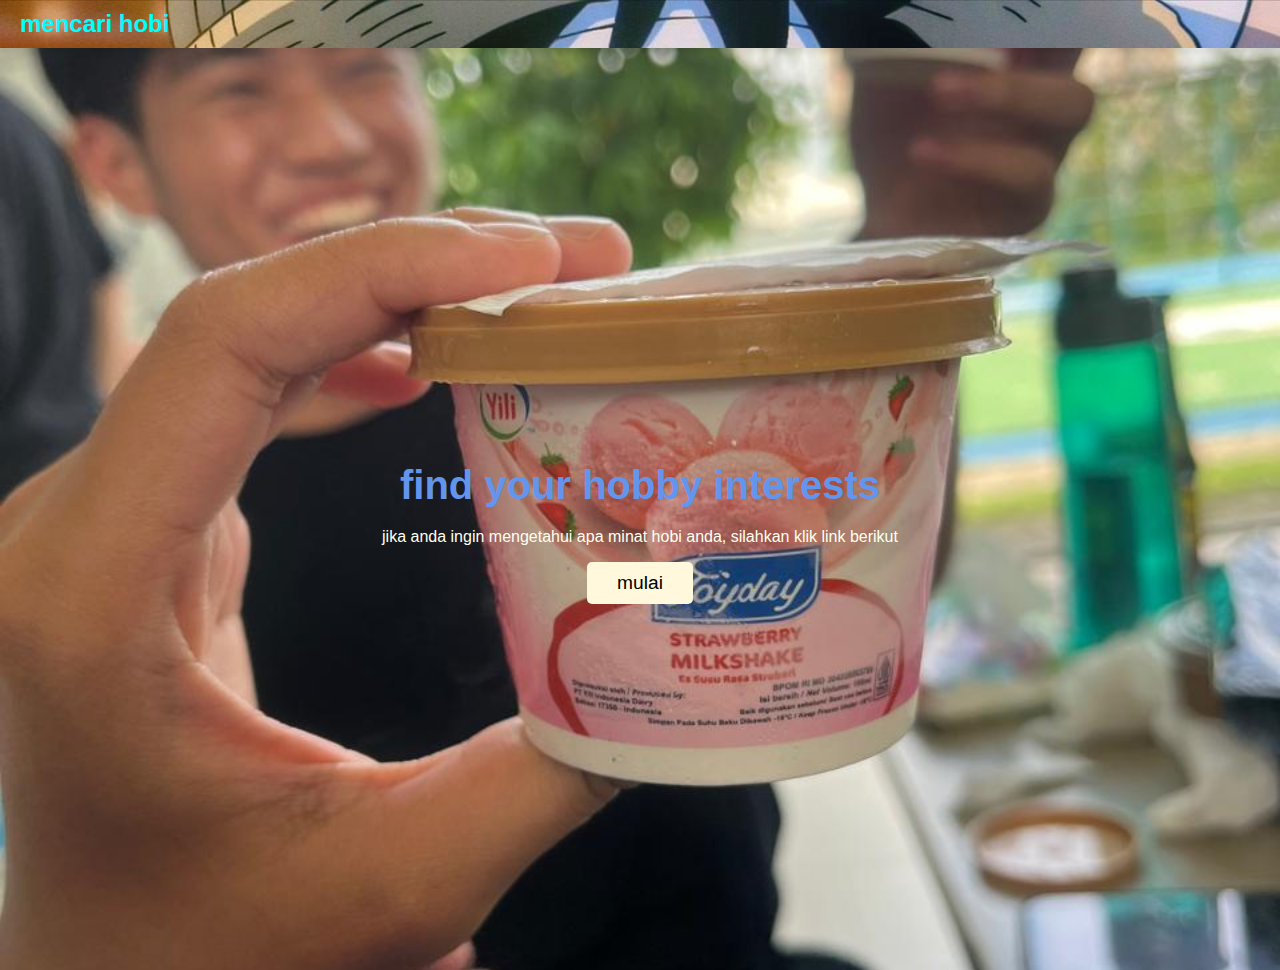
==== awal.html @ 8d20f719 "Add files via upload" ====
<!DOCTYPE html>
<html lang="en">
<head>
  <meta charset="UTF-8">
  <meta name="viewport" content="width=device-width, initial-scale=1.0">
  <title>Discover Your Personality</title>
  <link rel="stylesheet" href="awal.css">
</head>
<body>
  <div class="header">
    <div class="title">mencari hobi</div>
  </div>
  <div class="container">
    <div class="content">
      <h1>find your hobby interests</h1>
      <p>jika anda ingin mengetahui apa minat hobi anda, silahkan klik link berikut </p>
      <a href="quisioner.html" class="button">mulai</a>
    </div>
  </div>
</body>
</html>
---- awal.css ----
body {
    margin: 0;
    padding: 0;
    font-family: Arial, sans-serif;
  }
  
  .header {
    display: flex;
    align-items: center;
    padding: 10px 20px;
    background-color: white;
    box-shadow: 0px 4px 6px rgba(0, 0, 0, 0.1);
    position: absolute;
    top: 0;
    width: 100%;
    background-image: url('luffy.jpg') ;
  }
  
  
  .title {
    font-size: 1.5rem;
    color: #00FFFF;
    font-weight: bold;
  }
  
  .container {
    height: 100vh;
    display: flex;
    justify-content: center;
    align-items: center;
    background-image: url('semi.jpg'); /* Ganti nama file jika perlu */
    background-size: cover;
    background-position: center;
    padding-top: 70px; /* Tambahkan padding untuk memberi ruang bagi header */
  }
  
  .content {
    text-align: center;
    padding: 20px 40px;
    border-radius: 8px;
    font-family: sans-serif;
    color: #FFFFF0;
  }
  
  h1 {
    font-size: 2.5rem;
    color: #6495ED;
    margin-bottom: 20px;
  }
  
  .button {
    display: inline-block;
    text-decoration: none;
    background-color: #FFF8DC;
    color: #000;
    padding: 10px 30px;
    font-size: 1.2rem;
    border-radius: 5px;
    transition: background-color 0.3s ease;
  }
  
  .button:hover {
    background-color: #444;
  }
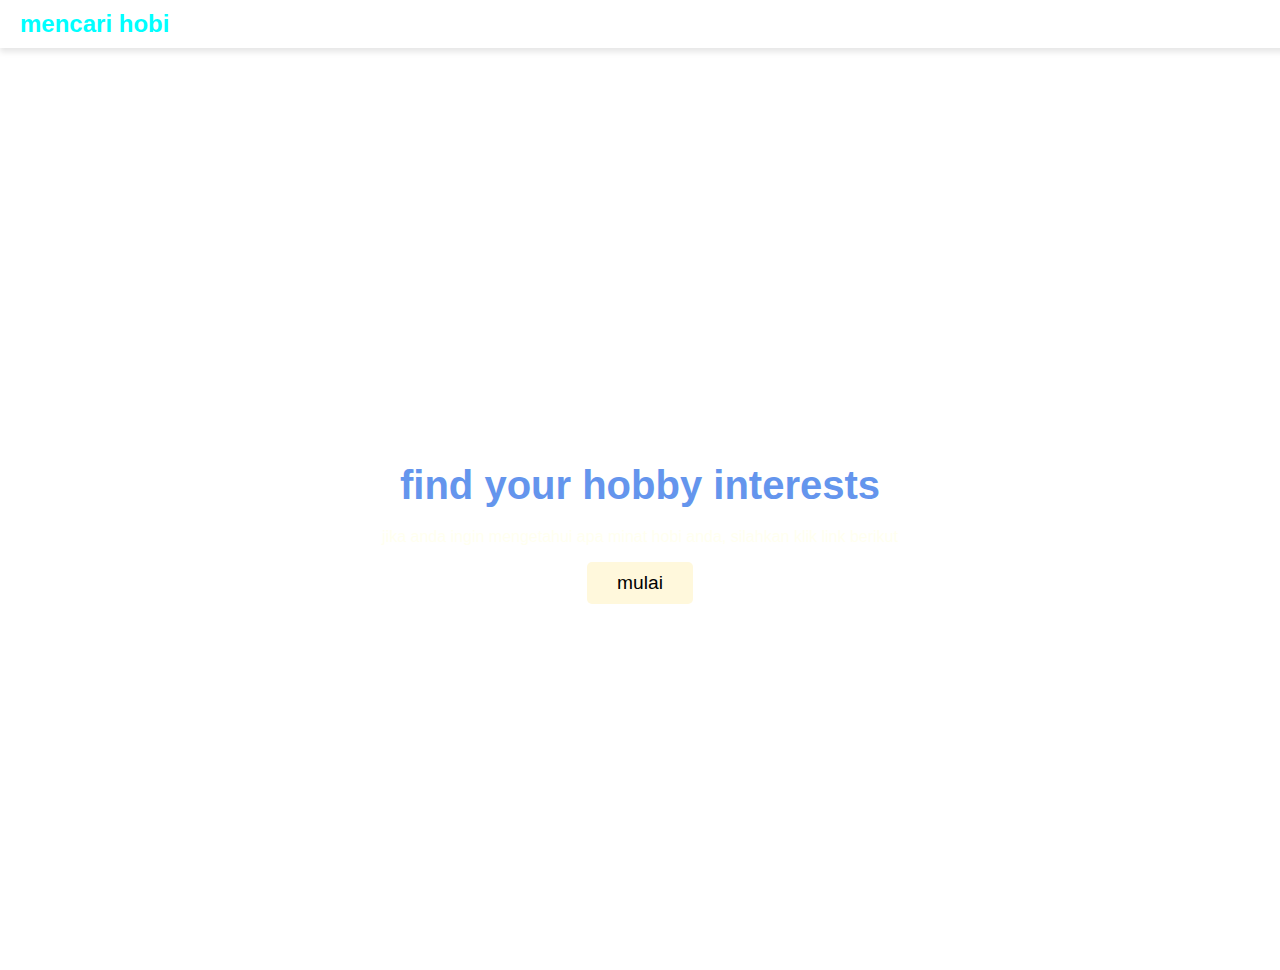
==== commit 48854611: "perubahan di quisioner" ====
--- a/awal.html
+++ b/awal.html
@@ -4,7 +4,7 @@
   <meta charset="UTF-8">
   <meta name="viewport" content="width=device-width, initial-scale=1.0">
   <title>Discover Your Personality</title>
-  <link rel="stylesheet" href="awal.css">
+  <link rel="stylesheet" href="css/awal.css">
 </head>
 <body>
   <div class="header">
--- a/css/awal.css
+++ b/css/awal.css
@@ -0,0 +1,64 @@
+body {
+    margin: 0;
+    padding: 0;
+    font-family: Arial, sans-serif;
+  }
+  
+  .header {
+    display: flex;
+    align-items: center;
+    padding: 10px 20px;
+    background-color: white;
+    box-shadow: 0px 4px 6px rgba(0, 0, 0, 0.1);
+    position: absolute;
+    top: 0;
+    width: 100%;
+    background-image: url('luffy.jpg') ;
+  }
+  
+  
+  .title {
+    font-size: 1.5rem;
+    color: #00FFFF;
+    font-weight: bold;
+  }
+  
+  .container {
+    height: 100vh;
+    display: flex;
+    justify-content: center;
+    align-items: center;
+    background-image: url('semi.jpg'); /* Ganti nama file jika perlu */
+    background-size: cover;
+    background-position: center;
+    padding-top: 70px; /* Tambahkan padding untuk memberi ruang bagi header */
+  }
+  
+  .content {
+    text-align: center;
+    padding: 20px 40px;
+    border-radius: 8px;
+    font-family: sans-serif;
+    color: #FFFFF0;
+  }
+  
+  h1 {
+    font-size: 2.5rem;
+    color: #6495ED;
+    margin-bottom: 20px;
+  }
+  
+  .button {
+    display: inline-block;
+    text-decoration: none;
+    background-color: #FFF8DC;
+    color: #000;
+    padding: 10px 30px;
+    font-size: 1.2rem;
+    border-radius: 5px;
+    transition: background-color 0.3s ease;
+  }
+  
+  .button:hover {
+    background-color: #444;
+  }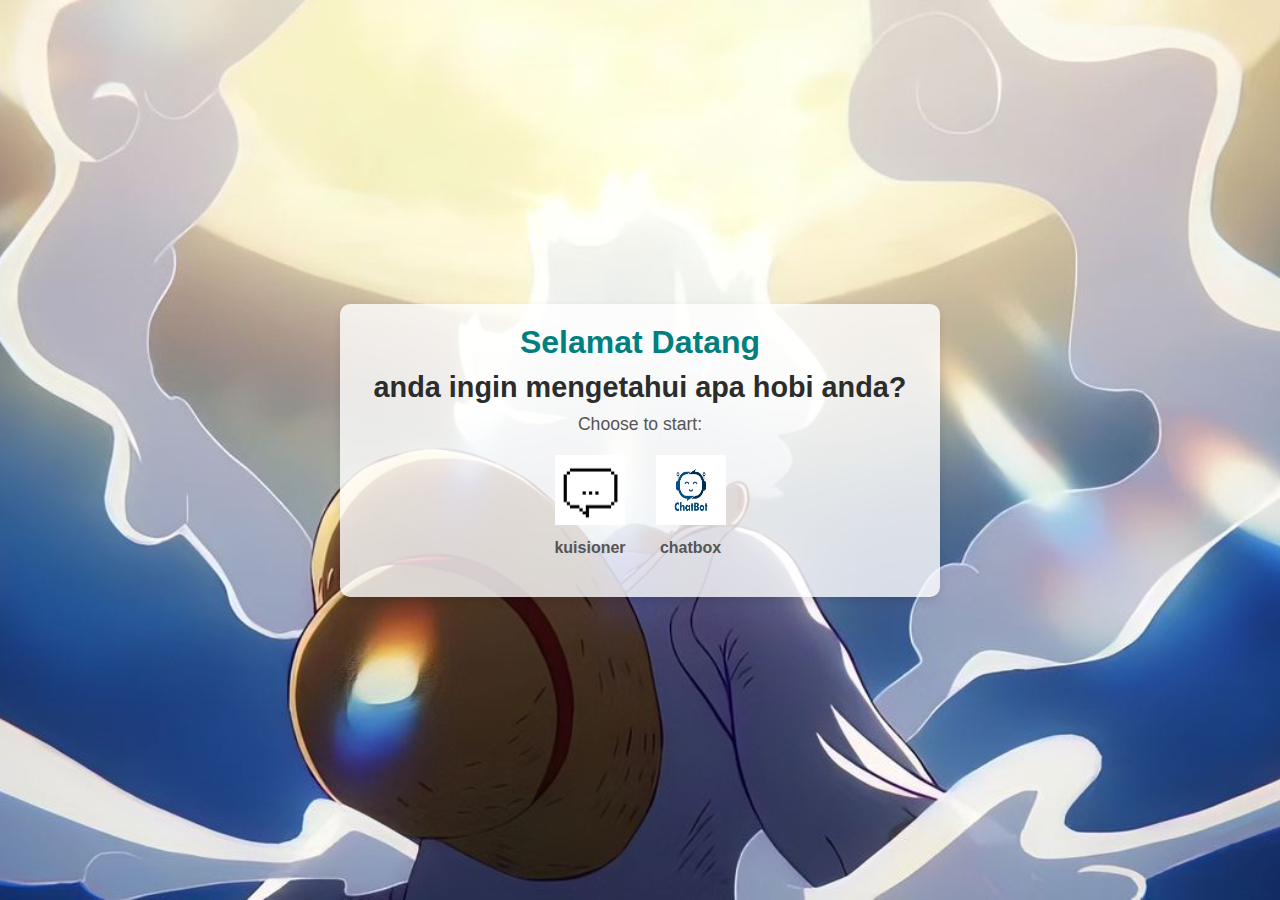
==== commit a6fec344: "selesai" ====
--- a/awal.html
+++ b/awal.html
@@ -3,19 +3,28 @@
 <head>
   <meta charset="UTF-8">
   <meta name="viewport" content="width=device-width, initial-scale=1.0">
-  <title>Discover Your Personality</title>
-  <link rel="stylesheet" href="css/awal.css">
+  <title>chatbot - hobi</title>
+  <link rel="stylesheet" href="awal.css">
 </head>
 <body>
-  <div class="header">
-    <div class="title">mencari hobi</div>
-  </div>
   <div class="container">
-    <div class="content">
-      <h1>find your hobby interests</h1>
-      <p>jika anda ingin mengetahui apa minat hobi anda, silahkan klik link berikut </p>
-      <a href="quisioner.html" class="button">mulai</a>
-    </div>
+    <header>
+      <h1>Selamat Datang</h1>
+    </header>
+    <main>
+      <h2>anda ingin mengetahui apa hobi anda?</h2>
+      <p>Choose to start:</p>
+      <div class="options">
+        <a href="quisioner.html" class="pilihan male">
+          <img src="kui.jpg" alt="kuisioner">
+          <p>kuisioner</p>
+        </a>
+        <a href="chatbox.html" class="pilihan female">
+          <img src="robot.jpg" alt="chatbox">
+          <p>chatbox</p>
+        </a>
+      </div>
+    </main>
   </div>
 </body>
 </html>--- a/awal.css
+++ b/awal.css
@@ -0,0 +1,73 @@
+/* Reset Styles */
+* {
+  margin: 0;
+  padding: 0;
+  box-sizing: border-box;
+}
+
+body {
+  font-family: Arial, sans-serif;
+  background-image: url('wall.jpg'); /* Wallpaper */
+  background-size: cover;
+  background-position: center;
+  display: flex;
+  align-items: center;
+  justify-content: center;
+  height: 100vh;
+  text-align: center;
+}
+
+.container {
+  background: rgba(255, 255, 255, 0.8); /* Semi-transparent background */
+  padding: 20px;
+  border-radius: 10px;
+  width: 90%;
+  max-width: 600px;
+  box-shadow: 0 4px 10px rgba(0, 0, 0, 0.1);
+}
+
+header h1 {
+  font-size: 2rem;
+  color: #007f7f;
+  margin-bottom: 10px;
+}
+
+main h2 {
+  font-size: 1.8rem;
+  color: #2c2c2c;
+  margin-bottom: 10px;
+}
+
+main p {
+  font-size: 1.1rem;
+  color: #555;
+  margin-bottom: 20px;
+}
+
+.options {
+  display: flex;
+  justify-content: center;
+  gap: 30px;
+}
+
+.pilihan {
+  text-decoration: none;
+  color: #333;
+  text-align: center;
+  transition: transform 0.2s;
+}
+
+.pilihan:hover {
+  transform: scale(1.2);
+}
+
+.pilihan img {
+  width: 70px;
+  height: 70px;
+  margin-bottom: 10px;
+}
+
+.pilihan p {
+  font-size: 1rem;
+  font-weight: bold;
+}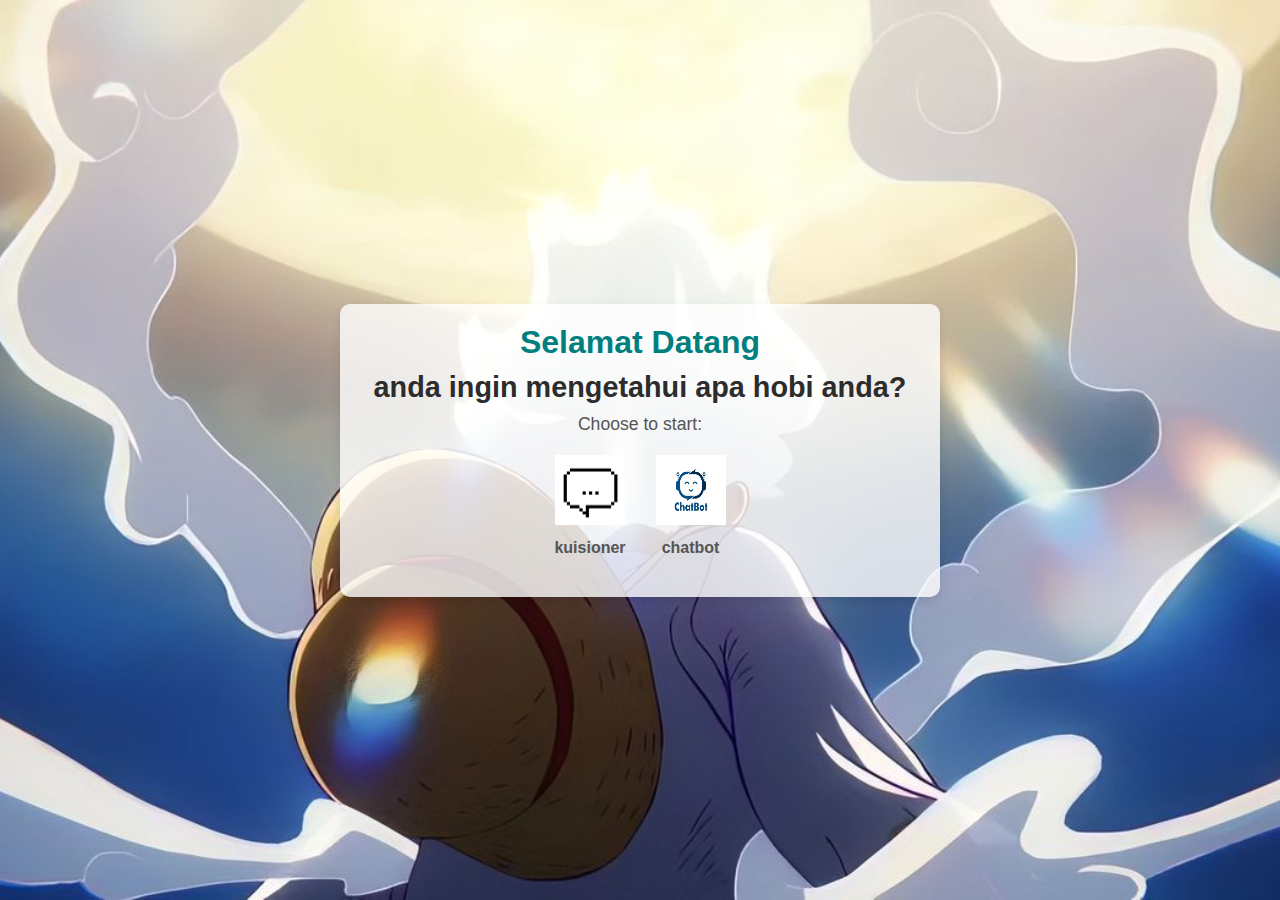
==== commit b9638efc: "final" ====
--- a/awal.html
+++ b/awal.html
@@ -4,7 +4,7 @@
   <meta charset="UTF-8">
   <meta name="viewport" content="width=device-width, initial-scale=1.0">
   <title>chatbot - hobi</title>
-  <link rel="stylesheet" href="awal.css">
+  <link rel="stylesheet" href="css/awal.css">
 </head>
 <body>
   <div class="container">
@@ -15,13 +15,13 @@
       <h2>anda ingin mengetahui apa hobi anda?</h2>
       <p>Choose to start:</p>
       <div class="options">
-        <a href="quisioner.html" class="pilihan male">
-          <img src="kui.jpg" alt="kuisioner">
+        <a href="quisioner.html" class="pilihan kuisioner">
+          <img src="picture/kui.jpg" alt="kuisioner">
           <p>kuisioner</p>
         </a>
-        <a href="chatbox.html" class="pilihan female">
-          <img src="robot.jpg" alt="chatbox">
-          <p>chatbox</p>
+        <a href="chatbox.html" class="pilihan chatbot">
+          <img src="picture/robot.jpg" alt="chatbox">
+          <p>chatbot</p>
         </a>
       </div>
     </main>
--- a/css/awal.css
+++ b/css/awal.css
@@ -0,0 +1,73 @@
+/* Reset Styles */
+* {
+  margin: 0;
+  padding: 0;
+  box-sizing: border-box;
+}
+
+body {
+  font-family: Arial, sans-serif;
+  background-image: url('/picture/wall.jpg'); /* Wallpaper */
+  background-size: cover;
+  background-position: center;
+  display: flex;
+  align-items: center;
+  justify-content: center;
+  height: 100vh;
+  text-align: center;
+}
+
+.container {
+  background: rgba(255, 255, 255, 0.8); /* Semi-transparent background */
+  padding: 20px;
+  border-radius: 10px;
+  width: 90%;
+  max-width: 600px;
+  box-shadow: 0 4px 10px rgba(0, 0, 0, 0.1);
+}
+
+header h1 {
+  font-size: 2rem;
+  color: #007f7f;
+  margin-bottom: 10px;
+}
+
+main h2 {
+  font-size: 1.8rem;
+  color: #2c2c2c;
+  margin-bottom: 10px;
+}
+
+main p {
+  font-size: 1.1rem;
+  color: #555;
+  margin-bottom: 20px;
+}
+
+.options {
+  display: flex;
+  justify-content: center;
+  gap: 30px;
+}
+
+.pilihan {
+  text-decoration: none;
+  color: #333;
+  text-align: center;
+  transition: transform 0.2s;
+}
+
+.pilihan:hover {
+  transform: scale(1.2);
+}
+
+.pilihan img {
+  width: 70px;
+  height: 70px;
+  margin-bottom: 10px;
+}
+
+.pilihan p {
+  font-size: 1rem;
+  font-weight: bold;
+}